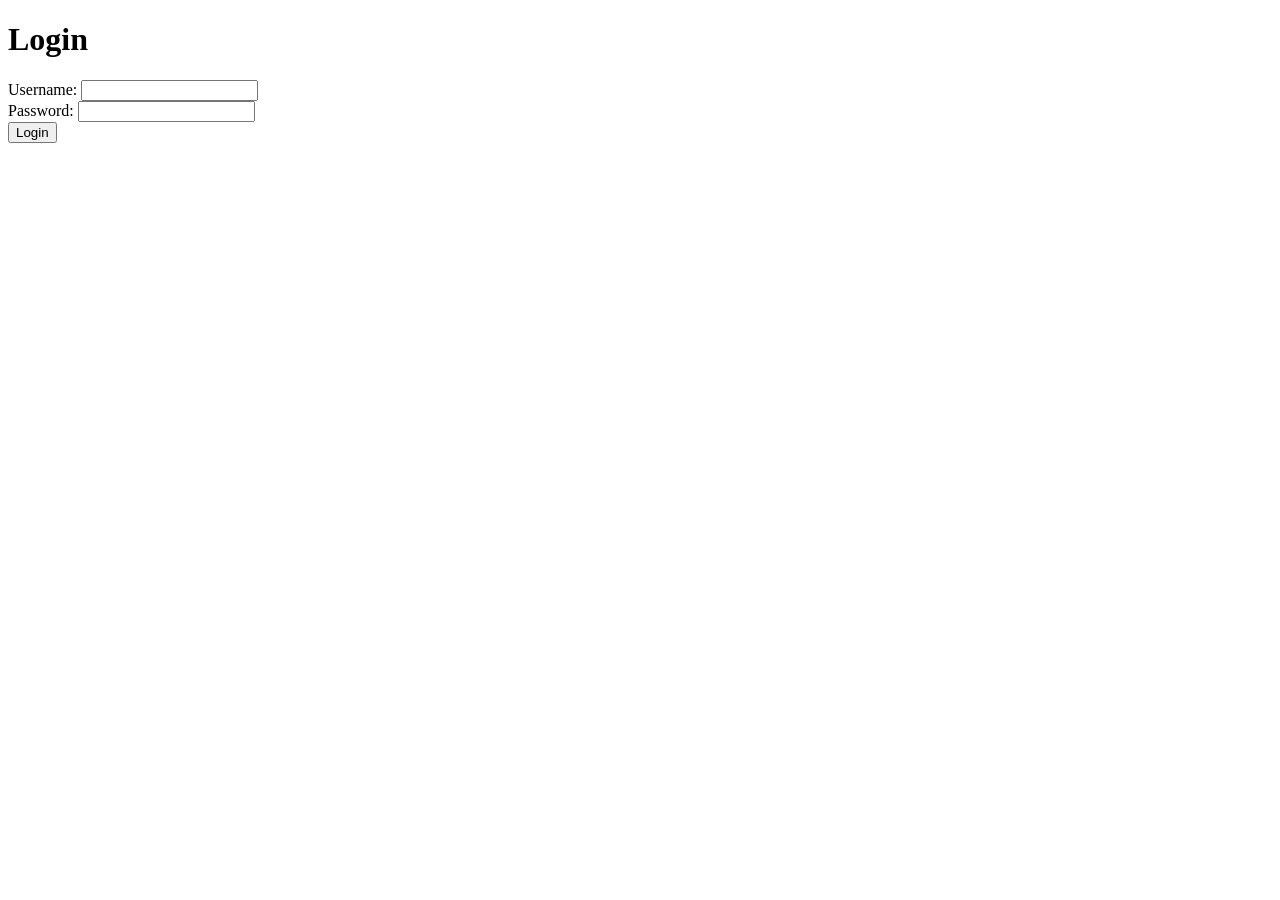
==== vue/login.html @ ac15686e "run" ====
<!DOCTYPE html>
<html>
<head>
    <title>Login</title>
</head>
<body>
    <h1>Login</h1>
    <form action="/login" method="post">
        <div>
            <label for="username">Username:</label>
            <input type="text" id="username" name="username">
        </div>
        <div>
            <label for="password">Password:</label>
            <input type="password" id="password" name="password">
        </div>
        <div>
            <input type="submit" value="Login">
        </div>
    </form>
</body>
</html>
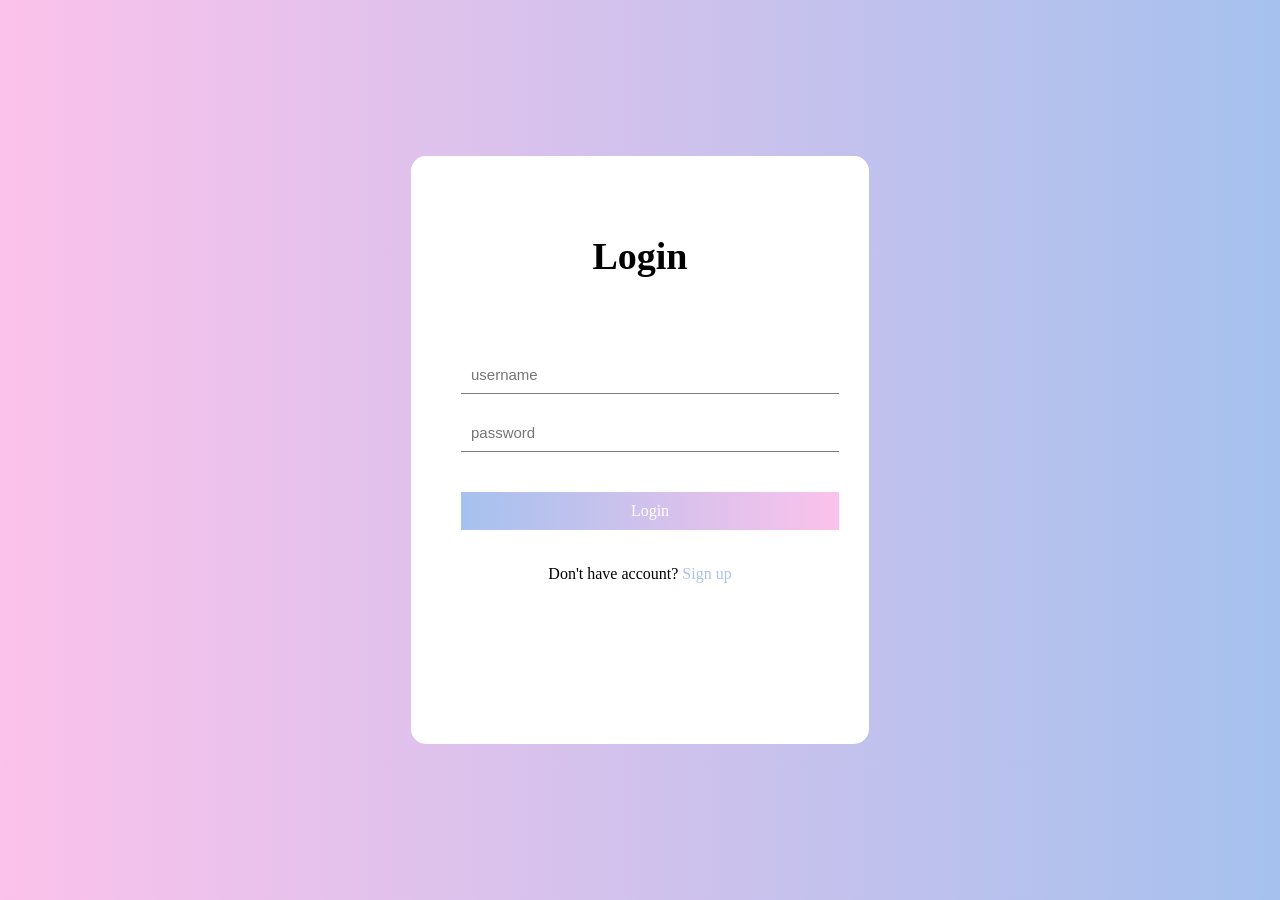
==== commit c0ec9d13: "login 頁面" ====
--- a/vue/login.html
+++ b/vue/login.html
@@ -1,22 +1,86 @@
 <!DOCTYPE html>
-<html>
+<html lang="en">
 <head>
-    <title>Login</title>
+    <meta charset="UTF-8">
+    <meta name="viewport" content="width=device-width, initial-scale=1.0">
+    <title>Document</title>
+    <style>
+        * {
+            margin: 0;
+            padding: 0;
+        }
+        html {
+            height: 100%;
+        }
+        body {
+            height: 100%;
+        }
+        .container {
+            height: 100%;
+            background-image: linear-gradient(to right, #fbc2eb, #a6c1ee);
+        }
+        .login-wrapper {
+            background-color: #fff;
+            width: 358px;
+            height: 588px;
+            border-radius: 15px;
+            padding: 0 50px;
+            position: relative;
+            left: 50%;
+            top: 50%;
+            transform: translate(-50%, -50%);
+        }
+        .header {
+            font-size: 38px;
+            font-weight: bold;
+            text-align: center;
+            line-height: 200px;
+        }
+        .input-item {
+            display: block;
+            width: 100%;
+            margin-bottom: 20px;
+            border: 0;
+            padding: 10px;
+            border-bottom: 1px solid rgb(128, 125, 125);
+            font-size: 15px;
+            outline: none;
+        }
+        .input-item:placeholder {
+            text-transform: uppercase;
+        }
+        .btn {
+            text-align: center;
+            padding: 10px;
+            width: 100%;
+            margin-top: 40px;
+            background-image: linear-gradient(to right, #a6c1ee, #fbc2eb);
+            color: #fff;
+        }
+        .msg {
+            text-align: center;
+            line-height: 88px;
+        }
+        a {
+            text-decoration-line: none;
+            color: #abc1ee;
+        }
+    </style>
 </head>
 <body>
-    <h1>Login</h1>
-    <form action="/login" method="post">
-        <div>
-            <label for="username">Username:</label>
-            <input type="text" id="username" name="username">
+    <div class="container">
+        <div class="login-wrapper">
+            <div class="header">Login</div>
+            <div class="form-wrapper">
+                <input type="text" name="username" placeholder="username" class="input-item">
+                <input type="password" name="password" placeholder="password" class="input-item">
+                <div class="btn">Login</div>
+            </div>
+            <div class="msg">
+                Don't have account?
+                <a href="#">Sign up</a>
+            </div>
         </div>
-        <div>
-            <label for="password">Password:</label>
-            <input type="password" id="password" name="password">
-        </div>
-        <div>
-            <input type="submit" value="Login">
-        </div>
-    </form>
+    </div>
 </body>
-</html>
+</html>
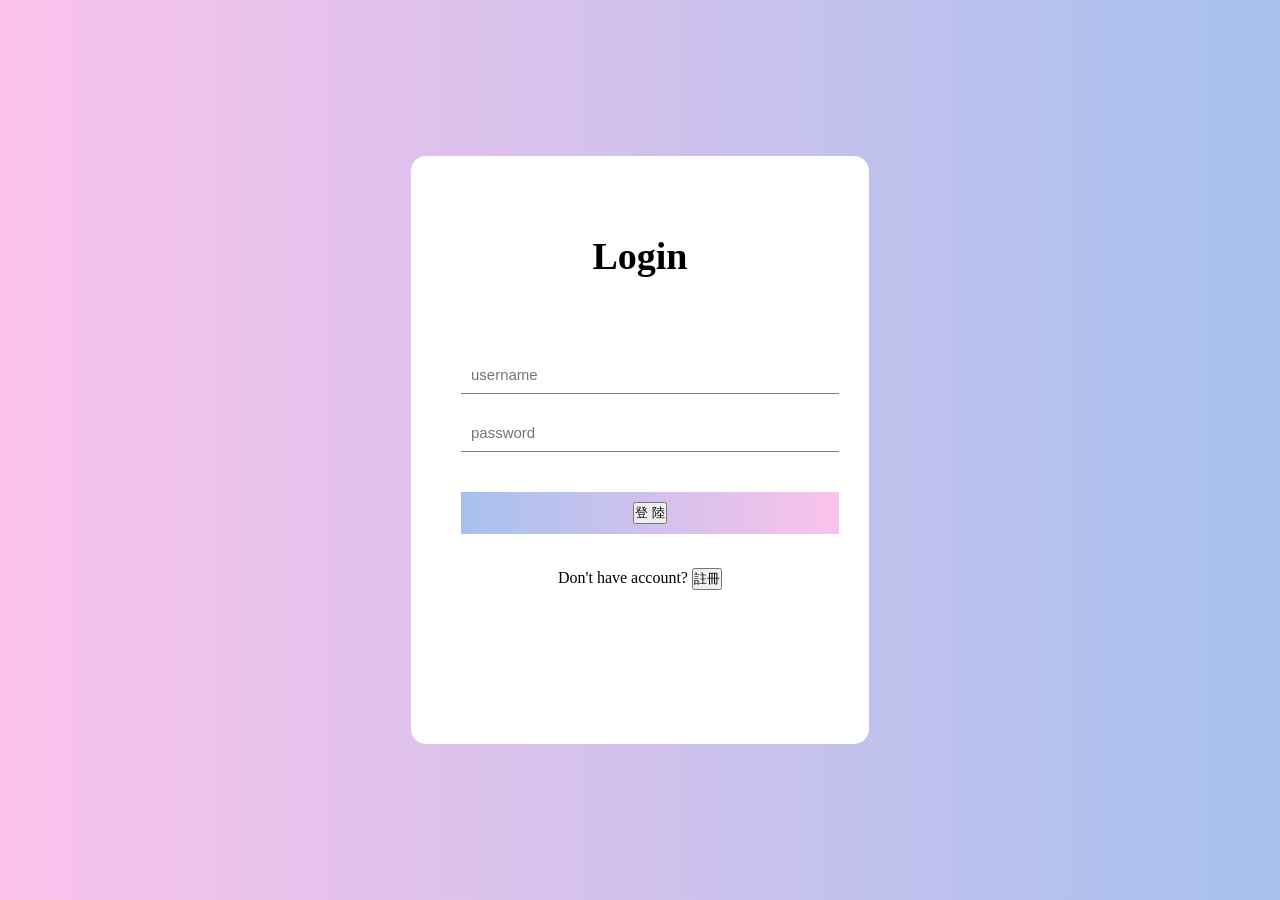
==== commit 34281ca6: "login 頁面0904" ====
--- a/vue/login.html
+++ b/vue/login.html
@@ -65,22 +65,35 @@
             text-decoration-line: none;
             color: #abc1ee;
         }
+        .btn {
+        　　font-size: 16px;
+            border:none;
+        }
+        style{
+            "width: 300px;
+             height: 20px;
+             padding: 0px;
+             margin: 5px;
+        }
+
     </style>
 </head>
 <body>
-    <div class="container">
-        <div class="login-wrapper">
-            <div class="header">Login</div>
-            <div class="form-wrapper">
-                <input type="text" name="username" placeholder="username" class="input-item">
-                <input type="password" name="password" placeholder="password" class="input-item">
-                <div class="btn">Login</div>
-            </div>
-            <div class="msg">
-                Don't have account?
-                <a href="#">Sign up</a>
+<div class="container">
+    <div class="login-wrapper">
+        <div class="header">Login</div>
+        <div class="form-wrapper">
+            <input type="text" name="username" placeholder="username" class="input-item">
+            <input type="password" name="password" placeholder="password" class="input-item">
+            <div class="btn">
+                <button type="style" onclick="location.href='http://127.0.0.1:8080/redoc'"> 登   陸 </button>
             </div>
         </div>
+        <div class="msg">
+            Don't have account?
+            <button onclick="location.href='https://www.douyin.com'">註冊</button>
+        </div>
     </div>
+</div>
 </body>
 </html>
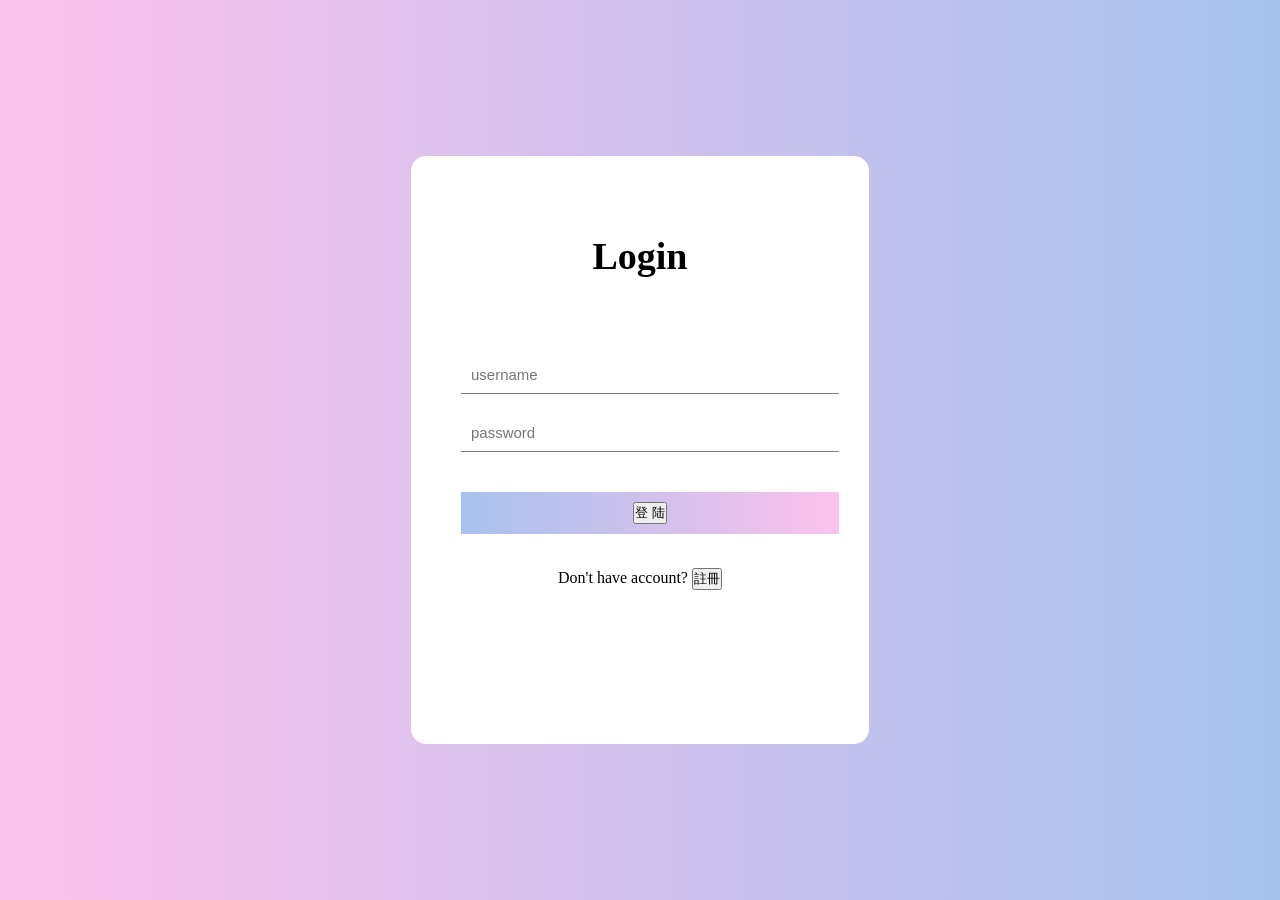
==== commit 76038b5e: "redoc_denlgu" ====
--- a/vue/login.html
+++ b/vue/login.html
@@ -86,7 +86,7 @@
             <input type="text" name="username" placeholder="username" class="input-item">
             <input type="password" name="password" placeholder="password" class="input-item">
             <div class="btn">
-                <button type="style" onclick="location.href='http://127.0.0.1:8080/redoc'"> 登   陸 </button>
+                <button type="style" onclick="location.href='http://127.0.0.1:8080/redoc'"> 登  陆 </button>
             </div>
         </div>
         <div class="msg">
